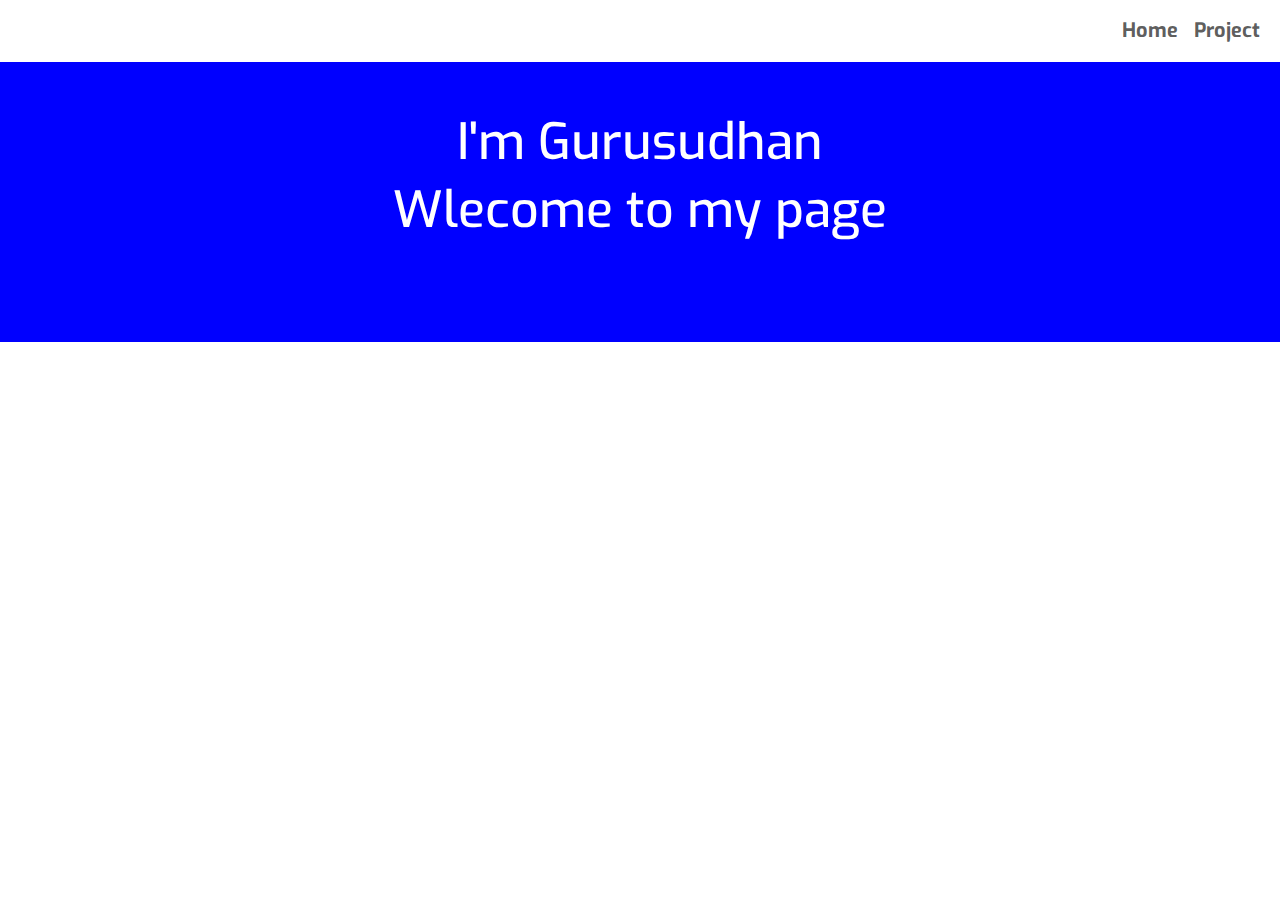
==== index.html @ e6d02920 "Blog commit" ====
<!DOCTYPE html>
<html lang="en">
<head>
    <meta charset="UTF-8">
    <meta http-equiv="X-UA-Compatible" content="IE=edge">
    <meta name="viewport" content="width=device-width, initial-scale=1.0">
    <title>Home</title>
    <link href="https://cdn.jsdelivr.net/npm/bootstrap@5.2.1/dist/css/bootstrap.min.css" rel="stylesheet">
    <link rel="stylesheet" href="style.css">
</head>
<body>
<div>
<nav class="navbar navbar-expand-sm bg-custom navbar-light ">
  <div class="container-fluid justify-content-end ">
    <ul class="navbar-nav">
      <li class="nav-item">
        <a class="nav-link fw-bolder fs-5" href="#">Home</a>
      </li>
      <li class="nav-item">
      </li>
      <li class="nav-item">
        <a class="nav-link fw-bolder fs-5" href="#">Project</a>
      </li>
    </ul>
  </div>
</nav>
</div>
<div class="animation">
  <div class="context">
    <h1>I'm Gurusudhan</h1>
    <h2>Wlecome to my page</h2>
 </div>

 <div class="area">
    <ul class="circles">
       <li></li>
       <li></li>
       <li></li>
       <li></li>
       <li></li>
       <li></li>
       <li></li>
       <li></li>
       <li></li>
       <li></li>
    </ul>
 </div>
</div>
</body>
</html>
---- style.css ----
@import url('https://fonts.googleapis.com/css?family=Exo:400,700');

body{
    font-family: 'Exo', sans-serif;
}
.animation{
    position: relative;
    top:0px;
}

.context {
    width: 100%;
    position: absolute;
    top:50px;  
}

.context h1{
    text-align: center;
    color: #fff;
    font-size: 50px;
}
.context h2{
    text-align: center;
    color: #fff;
    font-size: 50px;
}


.area{
    background: blue;  
    background: -webkit-linear-gradient(to left, #8f94fb, #4e54c8);  
    width: 100%;
    height:280px;  
}

.circles{
    position: absolute;
    top: 0;
    left: 0;
    width: 100%;
    height: 100%;
    overflow: hidden;
}

.circles li{
    position: absolute;
    display: block;
    list-style: none;
    width: 20px;
    height: 20px;
    background: rgba(255, 255, 255, 0.2);
    animation: animate 25s linear infinite;
    bottom: -150px;
    
}

.circles li:nth-child(1){
    left: 25%;
    width: 80px;
    height: 80px;
    animation-delay: 0s;
}


.circles li:nth-child(2){
    left: 10%;
    width: 20px;
    height: 20px;
    animation-delay: 2s;
    animation-duration: 12s;
}

.circles li:nth-child(3){
    left: 70%;
    width: 20px;
    height: 20px;
    animation-delay: 4s;
}

.circles li:nth-child(4){
    left: 40%;
    width: 60px;
    height: 60px;
    animation-delay: 0s;
    animation-duration: 18s;
}

.circles li:nth-child(5){
    left: 65%;
    width: 20px;
    height: 20px;
    animation-delay: 0s;
}

.circles li:nth-child(6){
    left: 75%;
    width: 110px;
    height: 110px;
    animation-delay: 3s;
}

.circles li:nth-child(7){
    left: 35%;
    width: 150px;
    height: 150px;
    animation-delay: 7s;
}

.circles li:nth-child(8){
    left: 50%;
    width: 25px;
    height: 25px;
    animation-delay: 15s;
    animation-duration: 45s;
}

.circles li:nth-child(9){
    left: 20%;
    width: 15px;
    height: 15px;
    animation-delay: 2s;
    animation-duration: 35s;
}

.circles li:nth-child(10){
    left: 85%;
    width: 150px;
    height: 150px;
    animation-delay: 0s;
    animation-duration: 11s;
}



@keyframes animate {

    0%{
        transform: translateY(0) rotate(0deg);
        opacity: 1;
        border-radius: 0;
    }

    100%{
        transform: translateY(-1000px) rotate(720deg);
        opacity: 0;
        border-radius: 50%;
    }

}
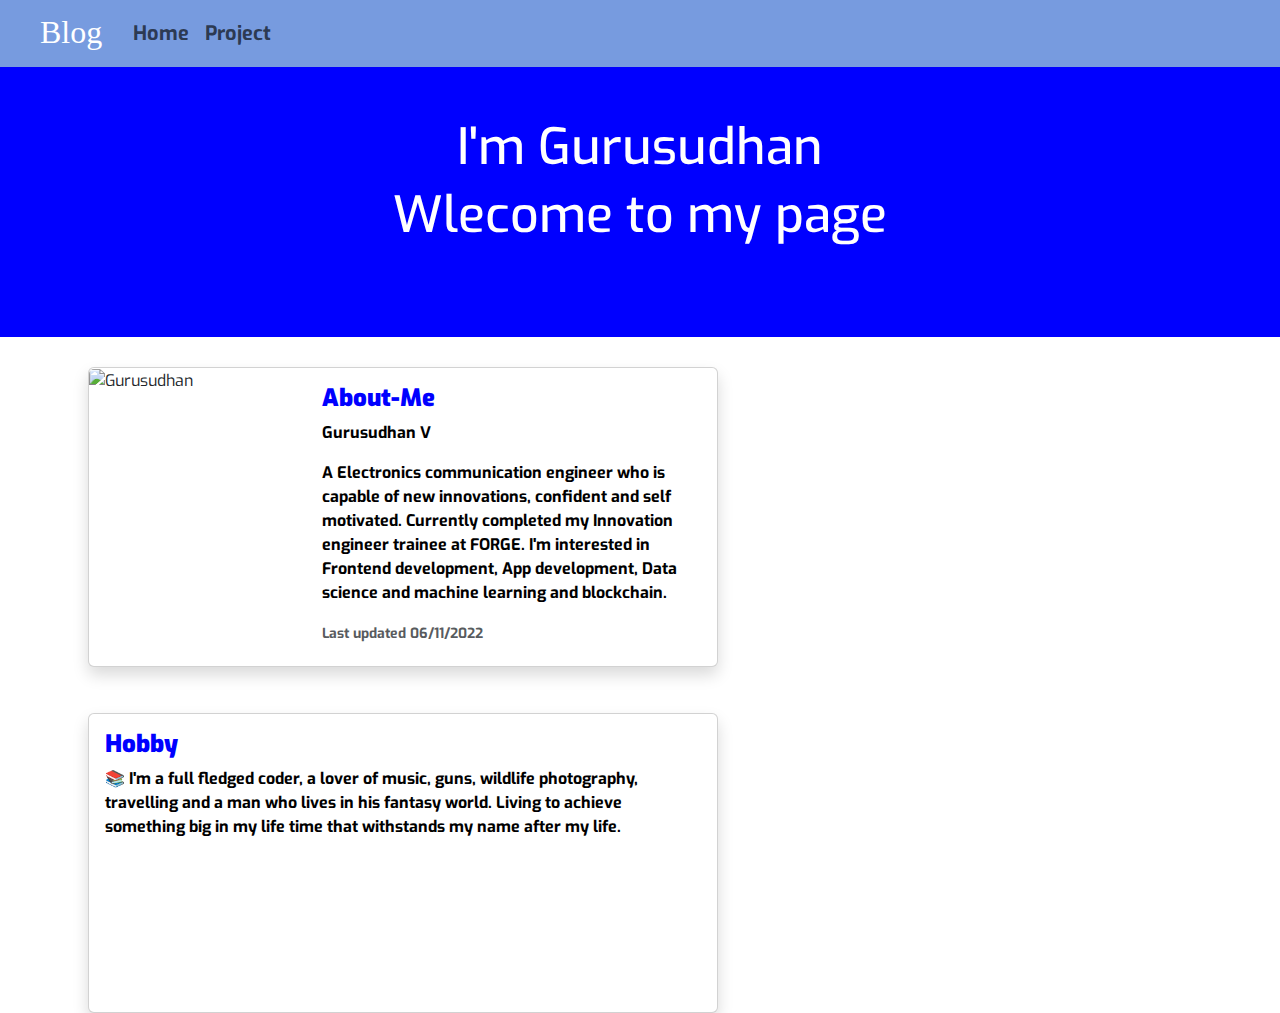
==== commit 6952e0e3: "blog updated" ====
--- a/index.html
+++ b/index.html
@@ -11,12 +11,14 @@
 <body>
 <div>
 <nav class="navbar navbar-expand-sm bg-custom navbar-light ">
-  <div class="container-fluid justify-content-end ">
+  <div class="website-name">
+  <h2>Blog</h2>
+  </div>
+  <div class="container-fluid justify-content-left ">
+    
     <ul class="navbar-nav">
       <li class="nav-item">
         <a class="nav-link fw-bolder fs-5" href="#">Home</a>
-      </li>
-      <li class="nav-item">
       </li>
       <li class="nav-item">
         <a class="nav-link fw-bolder fs-5" href="#">Project</a>
@@ -24,13 +26,15 @@
     </ul>
   </div>
 </nav>
+
+
 </div>
 <div class="animation">
   <div class="context">
     <h1>I'm Gurusudhan</h1>
     <h2>Wlecome to my page</h2>
- </div>
-
+  </div>
+ 
  <div class="area">
     <ul class="circles">
        <li></li>
@@ -45,6 +49,37 @@
        <li></li>
     </ul>
  </div>
+ 
 </div>
+<!-- Cards -->
+<div class="row">
+  <div class="card shadow mb-3">
+    <div class="row no-gutters">
+      <div class="col-md-4">
+        <img src="images/Gurusudhan.jpg" class="card-img h-custom p-0" alt="Gurusudhan">
+      </div>
+      <div class="col-md-8">
+        <div class="card-body">
+          <h4 class="card-title">About-Me</h4>
+          <p>Gurusudhan V</p>
+          <p class="card-text">A Electronics communication engineer who is capable of new innovations, confident and self motivated. 
+            Currently completed my Innovation engineer trainee at FORGE. I'm interested in Frontend development, 
+            App development, Data science and machine learning and blockchain.</p>
+          <p class="card-text"><small class="text-muted">Last updated 06/11/2022</small></p>
+        </div>
+      </div>
+    </div>
+    </div>
+  <div class="card shadow col-3">
+    <div class="card-body">
+        <h4 class="card-title">Hobby</h4>
+        <p>📚 I'm a full fledged coder, a lover of music, guns, wildlife photography, 
+          travelling and a man who lives in his fantasy world. Living to achieve something big in my life time 
+          that withstands my name after my life.</p>
+    </div>
+  </div>
+
+  </div>
 </body>
+<script src="index.js"></script>
 </html>
--- a/style.css
+++ b/style.css
@@ -2,12 +2,19 @@
 
 body{
     font-family: 'Exo', sans-serif;
+    /* height: 816px; */
+}
+.bg-custom {
+    background-color:rgba(19, 82, 199, 0.578);
 }
 .animation{
     position: relative;
     top:0px;
 }
-
+.nav-link:hover
+{
+    color: whitesmoke;
+}
 .context {
     width: 100%;
     position: absolute;
@@ -16,21 +23,31 @@
 
 .context h1{
     text-align: center;
-    color: #fff;
+    color: white;
     font-size: 50px;
 }
 .context h2{
     text-align: center;
-    color: #fff;
+    color: white;
     font-size: 50px;
 }
-
+.website-name{
+    width:100px;
+    padding-left: 20px;
+    margin-left: 20px;
+    padding-top: 5px;
+    color: white;
+    font-family: fantasy;
+    font-weight: bolder;
+    border-radius: 30px;
+    justify-content: center;
+}
 
 .area{
-    background: blue;  
-    background: -webkit-linear-gradient(to left, #8f94fb, #4e54c8);  
-    width: 100%;
-    height:280px;  
+    background:white;  
+    background: -webkit-linear-gradient(bottom left,blue,blue); 
+    width: 100%; 
+    height: 270px; 
 }
 
 .circles{
@@ -146,4 +163,33 @@
         border-radius: 50%;
     }
 
-}+}
+.row{
+    float: left;
+}
+.card
+{
+    padding: 0%;
+    background-color: white;
+    margin-top: 30px;
+    margin-left: 100px;
+    width:630px;
+    height: 300px;
+}
+.card-title
+{
+    font-weight: bolder;
+    color:blue
+}
+.card-body{
+    color:black;
+    font-weight: bold;
+    /* background: -webkit-linear-gradient(bottom left,grey,aliceblue); */
+
+}
+.h-custom{
+    height:298px ;
+}
+/* .card-body:hover{
+    background: linear-gradient(bottom left,blue,aliceblue);
+} */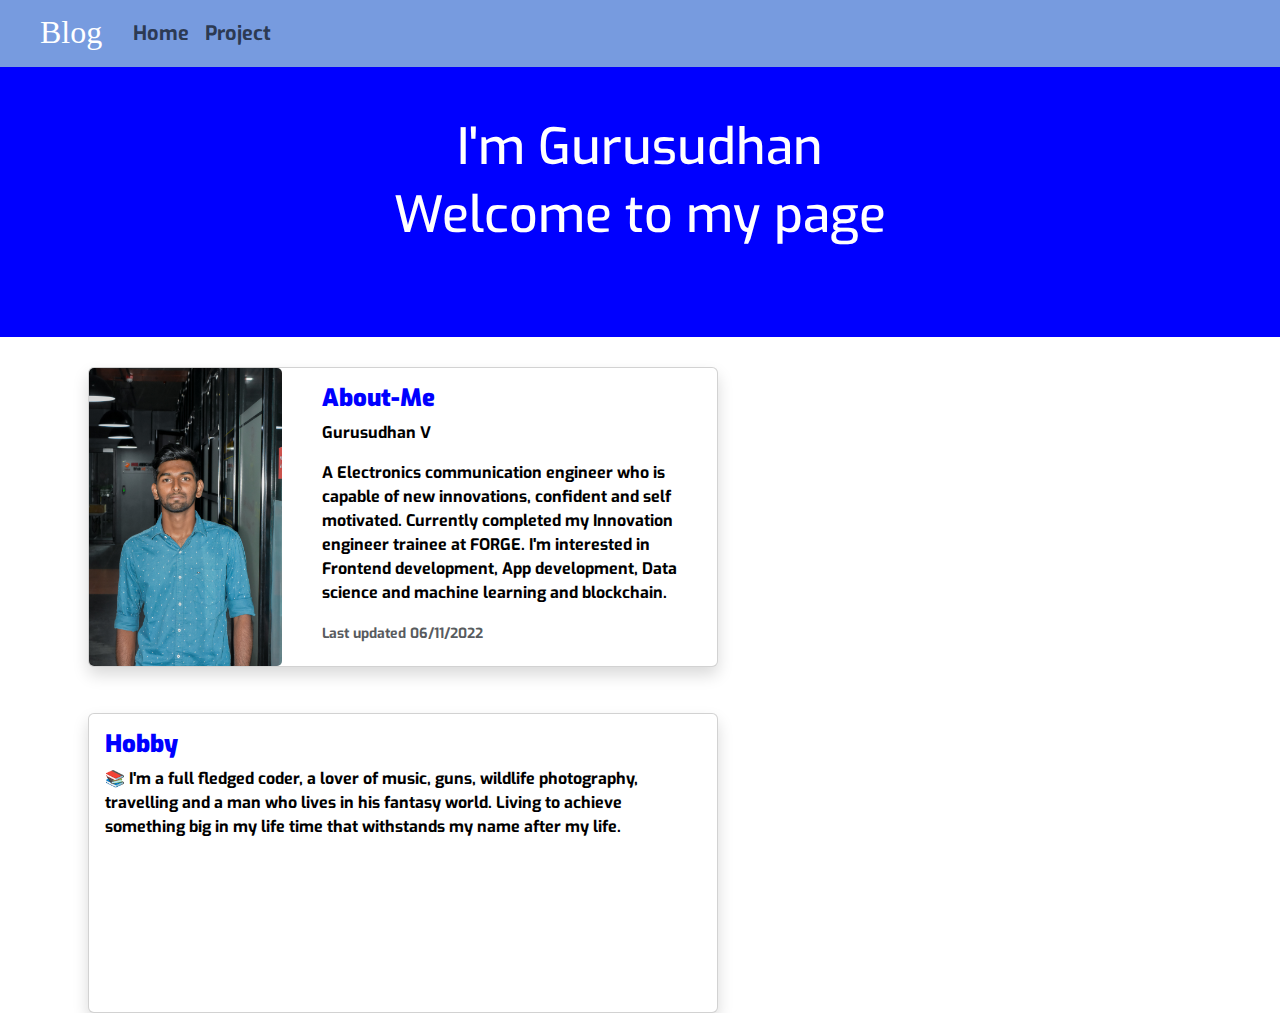
==== commit 0d9e3969: "Updates" ====
--- a/index.html
+++ b/index.html
@@ -32,7 +32,7 @@
 <div class="animation">
   <div class="context">
     <h1>I'm Gurusudhan</h1>
-    <h2>Wlecome to my page</h2>
+    <h2>Welcome to my page</h2>
   </div>
  
  <div class="area">
--- a/style.css
+++ b/style.css
@@ -192,4 +192,20 @@
 }
 /* .card-body:hover{
     background: linear-gradient(bottom left,blue,aliceblue);
-} */+} */
+
+/* @media screen and (min-width:800px) {
+    .card
+    {
+        padding: 0%;
+        background-color: white;
+        margin-top: 30px;
+        margin-left: 200px;
+        width:460px;
+        height: 400px;
+    }
+    .h-custom{
+        height:398px ;
+        width:150px;
+    }
+      } */